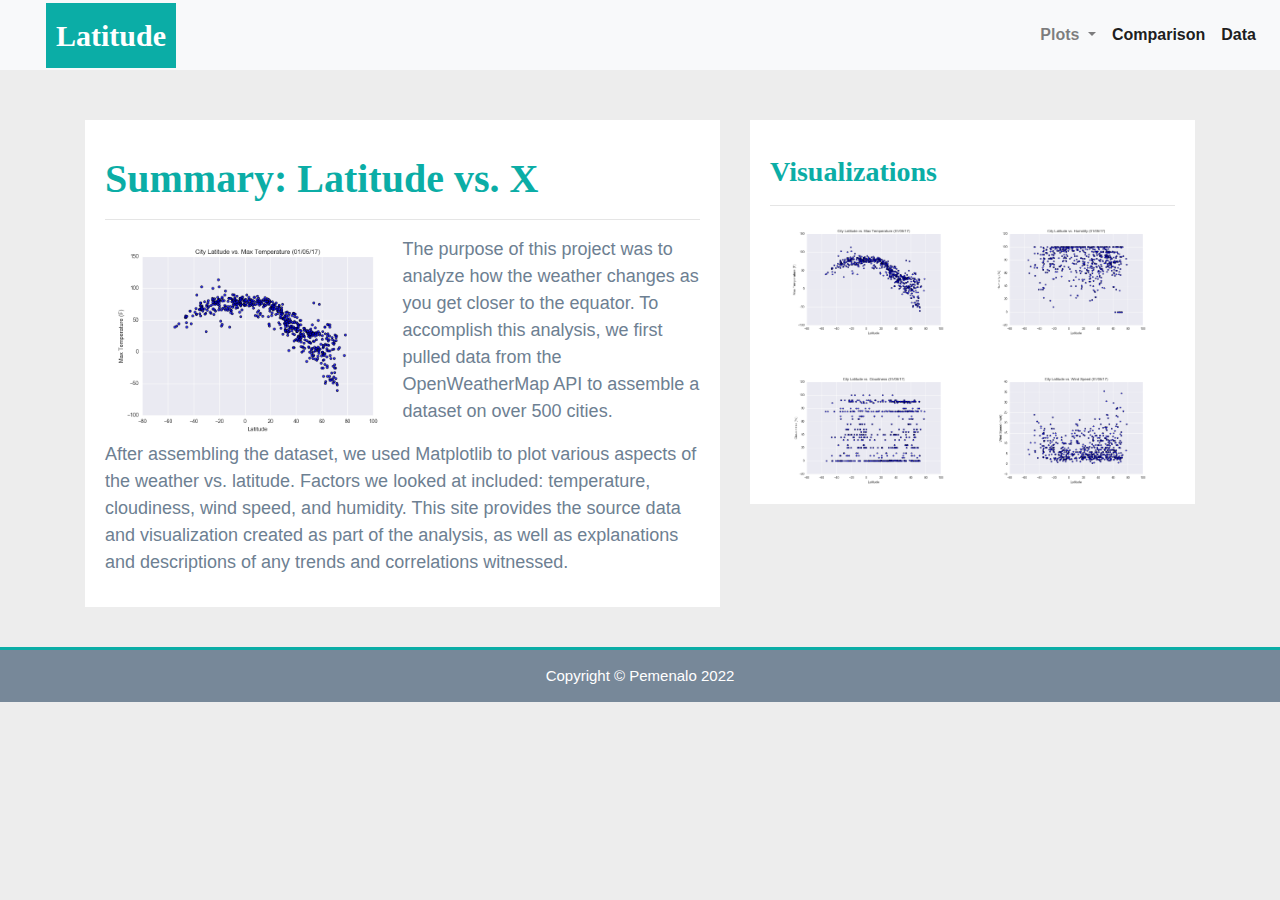
==== index.html @ c04281c7 "1 major updates to webpage and files" ====
<!DOCTYPE html>
<html lang="en-us">

<head>
  <meta charset="UTF-8">
  <meta http-equiv="X-UA-Compatible" content="IE=edge">
  <title>Weather Data Dashboard</title>
  <!-- To ensure proper rendering and touch zooming -->
  <meta name="viewport" content="width=device-width, initial-scale=1">
  <!-- Bring in Bootstrap CSS -->
  <link rel="stylesheet" href="https://stackpath.bootstrapcdn.com/bootstrap/4.5.2/css/bootstrap.min.css" integrity="sha384-JcKb8q3iqJ61gNV9KGb8thSsNjpSL0n8PARn9HuZOnIxN0hoP+VmmDGMN5t9UJ0Z" crossorigin="anonymous">
  <!-- Bring in my stylesheet -->
  <link rel="stylesheet" type="text/css" medida="screen" href="style.css">
</head>

<body>
  <div class="navigation">
	<nav class="navbar navbar-expand-lg navbar-light bg-light">
      
        <a class="navbar-brand" href="index.html" style="background-color: #0BADA6;">Latitude</a>
		<button class="navbar-toggler" type="button" data-toggle="collapse" data-target="#navbarNavDropdown" aria-expanded="false" aria-controls="navbarDropDown" aria-label="Toggle navigation">
			<span class="navbar-toggler-icon"></span>
		</button> 
				
				<div class="collapse navbar-collapse" id="navbarNavDropdown">
					<ul class="navbar-nav ml-auto">
						<li class="nav-item dropdown">
							<a class="nav-link dropdown-toggle" href="#" id="navbarDropdownMenuLink" data-toggle="dropdown" aria-haspopup="true" aria-expanded="false">
								Plots
							</a>
							<div class="dropdown-menu" aria-labelledby="navbarDropdownMenuLink">
								<a class="dropdown-item" href="max_temperature.html">Max Temperature</a>
								<a class="dropdown-item" href="humidity.html">Humidity</a>
								<a class="dropdown-item" href="cloudiness.html">Cloudiness</a>
								<a class="dropdown-item" href="wind_speed.html">Wind Speed</a>
						   </div> 
						</li>

					    <li class="nav-item active">
							<a class="nav-link" href="comparison.html">Comparison</a>
					    </li>
					    <li class="nav-item active">
							<a class="nav-link" href="data.html">Data</a>
				   	    </li>
					</ul>
        		</div>
	
	</nav>
  </div>	
			
		<div class="container">	
			<div class="row">
				<div class="col-lg-7 col-md-12">
					<div class="box">
						<h1 class="title">Summary: Latitude vs. X</h1>
						<hr class="light">
						<img alt="Max Temperature Graph" src="Resources/assets/images/Fig1.png" class="visualization rounded float-left">
						<p>The purpose of this project was to analyze how the weather changes as you get closer to the equator. To accomplish this analysis, we first pulled data from the OpenWeatherMap API to assemble a dataset on over 500 cities.</p>
    					<p>After assembling the dataset, we used Matplotlib to plot various aspects of the weather vs. latitude. Factors we looked at included: temperature, cloudiness, wind speed, and humidity. This site provides the source data and visualization created as part of the analysis, as well as explanations and descriptions of any trends and correlations witnessed.</p>
					</div>
					
				</div>
				<div class="col-lg-5 col-md-12">
					<div class="box">
						<h3 class="title">Visualizations</h3>
						<hr class="light">
						<div class="container">
							<div class="row" style="padding-bottom: 30px;">
								<div class="col-6">
									<a href="max_temperature.html"><img alt="Max Temperature Graph" src="Resources/assets/images/Fig1.png" class="image-fluid"></a>
								</div>
								<div class="col-6">
									<a href="humidity.html"><img alt="Humidity Graph" src="Resources/assets/images/Fig2.png" class="image-fluid"></a>
								</div>
							</div>
							<div class="row">
								<div class="col-6">
									<a href="cloudiness.html"><img alt="Cloudiness Graph" src="Resources/assets/images/Fig3.png" class="image-fluid"></a>
								</div>
								<div class="col-6">
									<a href="wind_speed.html"><img alt="Wind Speed Graph" src="Resources/assets/images/Fig4.png" class="image-fluid"></a>
								</div>
							</div>
						</div>

					</div>
					
				</div>
			</div>
		</div>
	</div>
</div>

<footer>
  <div class="footer">Copyright &copy; Pemenalo 2022</div>
</footer>

<script src="https://code.jquery.com/jquery-3.3.1.slim.min.js" integrity="sha384-q8i/X+965DzO0rT7abK41JStQIAqVgRVzpbzo5smXKp4YfRvH+8abtTE1Pi6jizo" crossorigin="anonymous"></script>
<script src="https://cdnjs.cloudflare.com/ajax/libs/popper.js/1.14.7/umd/popper.min.js" integrity="sha384-UO2eT0CpHqdSJQ6hJty5KVphtPhzWj9WO1clHTMGa3JDZwrnQq4sF86dIHNDz0W1" crossorigin="anonymous"></script>
<script src="https://stackpath.bootstrapcdn.com/bootstrap/4.3.1/js/bootstrap.min.js" integrity="sha384-JjSmVgyd0p3pXB1rRibZUAYoIIy6OrQ6VrjIEaFf/nJGzIxFDsf4x0xIM+B07jRM" crossorigin="anonymous"></script>


  
</body>

</html>
---- style.css ----
/* Body */
body {
    height: 100%;
    width: 100%;
    background-color: #EDEDED;
    font-family: Georgia, 'Times New Roman', Times, serif;
}
/* Navbar */
.navigation {
    color: white;
    font-family: sans-serif;
    background-color: #0BADA6;
    font-weight: bold;
    padding: inherit;
}
.navigation .navbar-brand {
    color: white;
    font-family: Verdana;
    font-size: 30px;
    background-color: #0BADA6;
    font-weight: bold;
    margin-left: 30px;
    padding: 10px;
    box-sizing: border-box;
}
.navbar {
    max-height: 70px;
    background-color: white;
    font-size: 16px;
}
.dropdown-item{
    color: #6D8092; 
}
/* Show different color when hovering over items on the navbar */
.dropdown .dropdown-menu .dropdown-item:active, .dropdown .dropdown-menu .dropdown-item:hover{
    background-color:#E7E7E7; 
}
.navigation .nav-link:hover{
    background-color:#E7E7E7;
   }
.navigation .navbar-brand:hover{
    color: rgb(200, 248, 246);
}
.container {
    width: 100%;
    padding-right: 15px;
    padding-left: 15px;
    margin-right: auto;
    margin-left: auto;
}
/* Images */
img {
    width: 100%;
    height: 100%;
}
.image-fluid:hover{
    border-color: #0BADA6;
    border-style: solid;
}
.image-active {
    border-color:#0BADA6;
    border-style: solid; 
}
/* Surrond imgage with text */
.visualization{
    width: 50%;
    height: 50%;
}
/* Title */
.title {
    color: #0BADA6;  
    font-family: Georgia, 'Times New Roman', Times, serif;
    font-weight: bolder; 
    padding-top: 25px; 
}
/* Paragraph */
p {
    color: #6D8092;
    font-family: Arial, Helvetica, sans-serif;
    font-size: 18px; 
}
/* Box */
.box {
    margin-top: 50px;
    margin-bottom: 40px;
    padding: 10px 20px 15px;
    color: black;
    background-color: white;
}

/* Table */
.table-responsive {
    font-family: Arial, Helvetica, sans-serif;
}
/* Footer */
footer {
    background-color: lightslategrey; 
    border-top-style: solid; 
    border-top-width: 3px; 
    border-top-color: #0BADA6;
    color: white; 
    min-height: 55px; 
    font-family: Arial, Helvetica, sans-serif;
    font-size: 15px; 
    text-align: center; 
    width: 100%;
    padding-top: 15px; 
}

@media(max-width: 992px){
.navbar-brand {
    color: white;
    font-size: 30px;
    background-color: #0BADA6;
    padding: 10px;
}
.navbar{
    max-height: none; 
    padding: inherit;
}
.container{
    background-color: white;
}
}
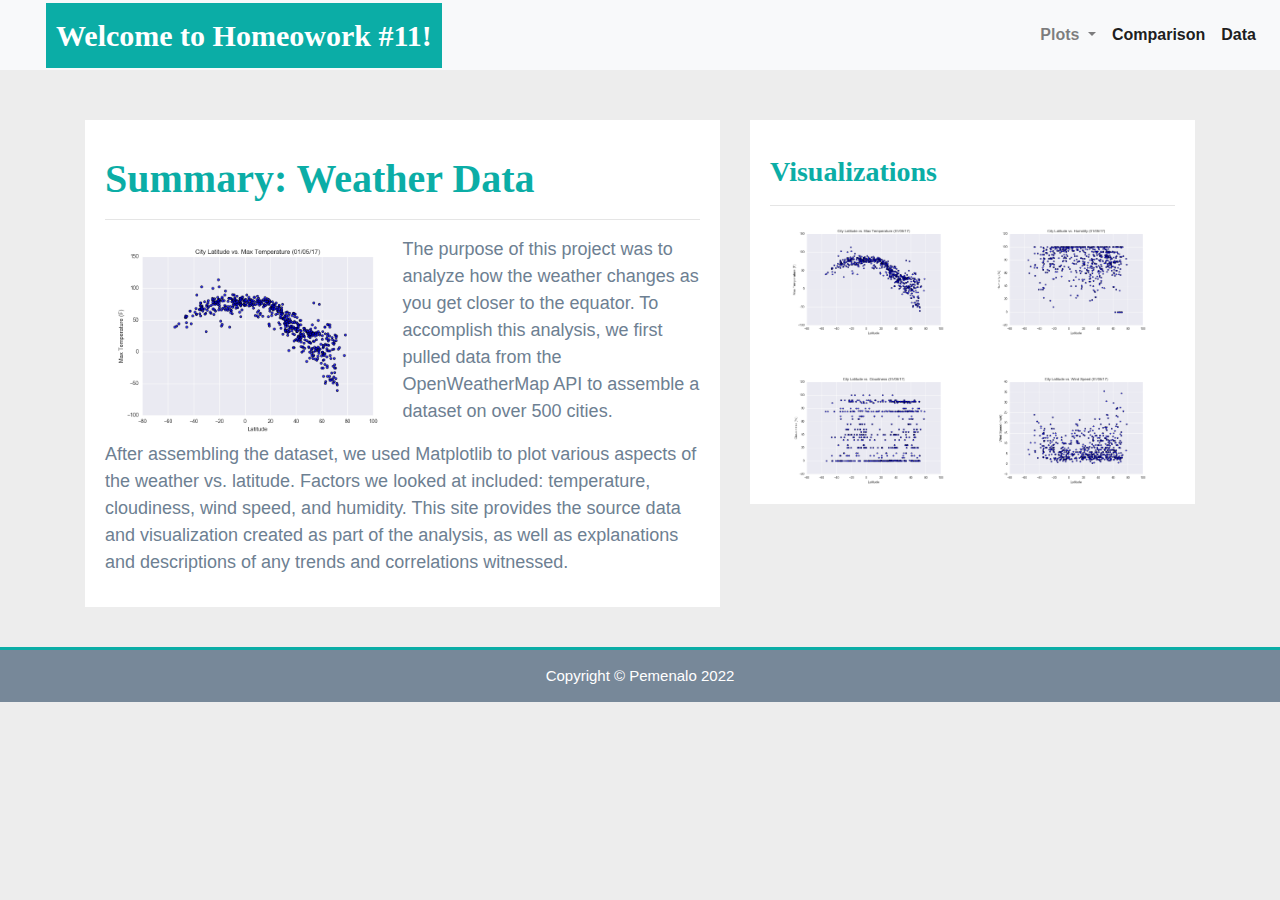
==== commit e946ab3e: "5th major update to index and comparison pages" ====
--- a/index.html
+++ b/index.html
@@ -17,7 +17,7 @@
   <div class="navigation">
 	<nav class="navbar navbar-expand-lg navbar-light bg-light">
       
-        <a class="navbar-brand" href="index.html" style="background-color: #0BADA6;">Latitude</a>
+        <a class="navbar-brand" href="index.html" style="background-color: #0BADA6;">Welcome to Homeowork #11!</a>
 		<button class="navbar-toggler" type="button" data-toggle="collapse" data-target="#navbarNavDropdown" aria-expanded="false" aria-controls="navbarDropDown" aria-label="Toggle navigation">
 			<span class="navbar-toggler-icon"></span>
 		</button> 
@@ -29,10 +29,10 @@
 								Plots
 							</a>
 							<div class="dropdown-menu" aria-labelledby="navbarDropdownMenuLink">
-								<a class="dropdown-item" href="max_temperature.html">Max Temperature</a>
+								<a class="dropdown-item" href="max_temp.html">Max Temperature</a>
 								<a class="dropdown-item" href="humidity.html">Humidity</a>
 								<a class="dropdown-item" href="cloudiness.html">Cloudiness</a>
-								<a class="dropdown-item" href="wind_speed.html">Wind Speed</a>
+								<a class="dropdown-item" href="wind_spd.html">Wind Speed</a>
 						   </div> 
 						</li>
 
@@ -52,7 +52,7 @@
 			<div class="row">
 				<div class="col-lg-7 col-md-12">
 					<div class="box">
-						<h1 class="title">Summary: Latitude vs. X</h1>
+						<h1 class="title">Summary: Weather Data</h1>
 						<hr class="light">
 						<img alt="Max Temperature Graph" src="Resources/assets/images/Fig1.png" class="visualization rounded float-left">
 						<p>The purpose of this project was to analyze how the weather changes as you get closer to the equator. To accomplish this analysis, we first pulled data from the OpenWeatherMap API to assemble a dataset on over 500 cities.</p>
@@ -67,7 +67,7 @@
 						<div class="container">
 							<div class="row" style="padding-bottom: 30px;">
 								<div class="col-6">
-									<a href="max_temperature.html"><img alt="Max Temperature Graph" src="Resources/assets/images/Fig1.png" class="image-fluid"></a>
+									<a href="max_temp.html"><img alt="Max Temperature Graph" src="Resources/assets/images/Fig1.png" class="image-fluid"></a>
 								</div>
 								<div class="col-6">
 									<a href="humidity.html"><img alt="Humidity Graph" src="Resources/assets/images/Fig2.png" class="image-fluid"></a>
@@ -78,7 +78,7 @@
 									<a href="cloudiness.html"><img alt="Cloudiness Graph" src="Resources/assets/images/Fig3.png" class="image-fluid"></a>
 								</div>
 								<div class="col-6">
-									<a href="wind_speed.html"><img alt="Wind Speed Graph" src="Resources/assets/images/Fig4.png" class="image-fluid"></a>
+									<a href="wind_spd.html"><img alt="Wind Speed Graph" src="Resources/assets/images/Fig4.png" class="image-fluid"></a>
 								</div>
 							</div>
 						</div>
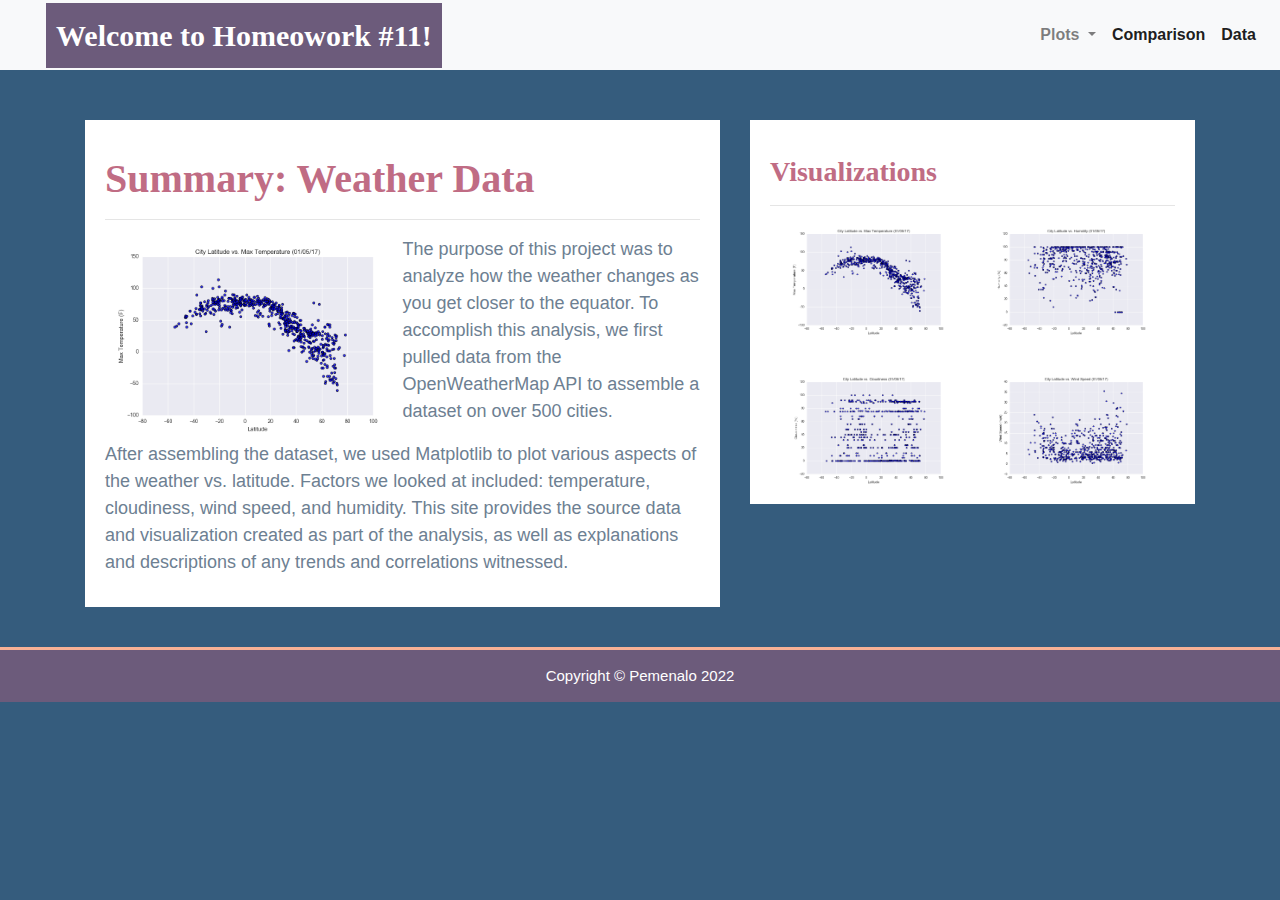
==== commit 09e1ed60: "6th major update to index, comparison pages, & style sheet" ====
--- a/index.html
+++ b/index.html
@@ -17,7 +17,7 @@
   <div class="navigation">
 	<nav class="navbar navbar-expand-lg navbar-light bg-light">
       
-        <a class="navbar-brand" href="index.html" style="background-color: #0BADA6;">Welcome to Homeowork #11!</a>
+        <a class="navbar-brand" href="index.html" style="background-color: #6C5B7B;">Welcome to Homeowork #11!</a>
 		<button class="navbar-toggler" type="button" data-toggle="collapse" data-target="#navbarNavDropdown" aria-expanded="false" aria-controls="navbarDropDown" aria-label="Toggle navigation">
 			<span class="navbar-toggler-icon"></span>
 		</button> 
--- a/style.css
+++ b/style.css
@@ -2,14 +2,14 @@
 body {
     height: 100%;
     width: 100%;
-    background-color: #EDEDED;
+    background-color: #355C7D;
     font-family: Georgia, 'Times New Roman', Times, serif;
 }
 /* Navbar */
 .navigation {
     color: white;
     font-family: sans-serif;
-    background-color: #0BADA6;
+    background-color: #6C5B7B;
     font-weight: bold;
     padding: inherit;
 }
@@ -17,7 +17,7 @@
     color: white;
     font-family: Verdana;
     font-size: 30px;
-    background-color: #0BADA6;
+    background-color: #F8B195;
     font-weight: bold;
     margin-left: 30px;
     padding: 10px;
@@ -25,7 +25,7 @@
 }
 .navbar {
     max-height: 70px;
-    background-color: white;
+    background-color: #6C5B7B;
     font-size: 16px;
 }
 .dropdown-item{
@@ -33,13 +33,13 @@
 }
 /* Show different color when hovering over items on the navbar */
 .dropdown .dropdown-menu .dropdown-item:active, .dropdown .dropdown-menu .dropdown-item:hover{
-    background-color:#E7E7E7; 
+    background-color:#F8B195; 
 }
 .navigation .nav-link:hover{
-    background-color:#E7E7E7;
+    background-color:#C06C84;
    }
 .navigation .navbar-brand:hover{
-    color: rgb(200, 248, 246);
+    color: rgb(255, 255, 255);
 }
 .container {
     width: 100%;
@@ -54,11 +54,11 @@
     height: 100%;
 }
 .image-fluid:hover{
-    border-color: #0BADA6;
+    border-color: #F8B195;
     border-style: solid;
 }
 .image-active {
-    border-color:#0BADA6;
+    border-color:#F8B195;
     border-style: solid; 
 }
 /* Surrond imgage with text */
@@ -68,7 +68,7 @@
 }
 /* Title */
 .title {
-    color: #0BADA6;  
+    color: #C06C84;  
     font-family: Georgia, 'Times New Roman', Times, serif;
     font-weight: bolder; 
     padding-top: 25px; 
@@ -84,7 +84,7 @@
     margin-top: 50px;
     margin-bottom: 40px;
     padding: 10px 20px 15px;
-    color: black;
+    color: #6C5B7B;
     background-color: white;
 }
 
@@ -94,10 +94,10 @@
 }
 /* Footer */
 footer {
-    background-color: lightslategrey; 
+    background-color: #6C5B7B; 
     border-top-style: solid; 
     border-top-width: 3px; 
-    border-top-color: #0BADA6;
+    border-top-color: #F8B195;
     color: white; 
     min-height: 55px; 
     font-family: Arial, Helvetica, sans-serif;
@@ -111,7 +111,7 @@
 .navbar-brand {
     color: white;
     font-size: 30px;
-    background-color: #0BADA6;
+    background-color: #F8B195;
     padding: 10px;
 }
 .navbar{
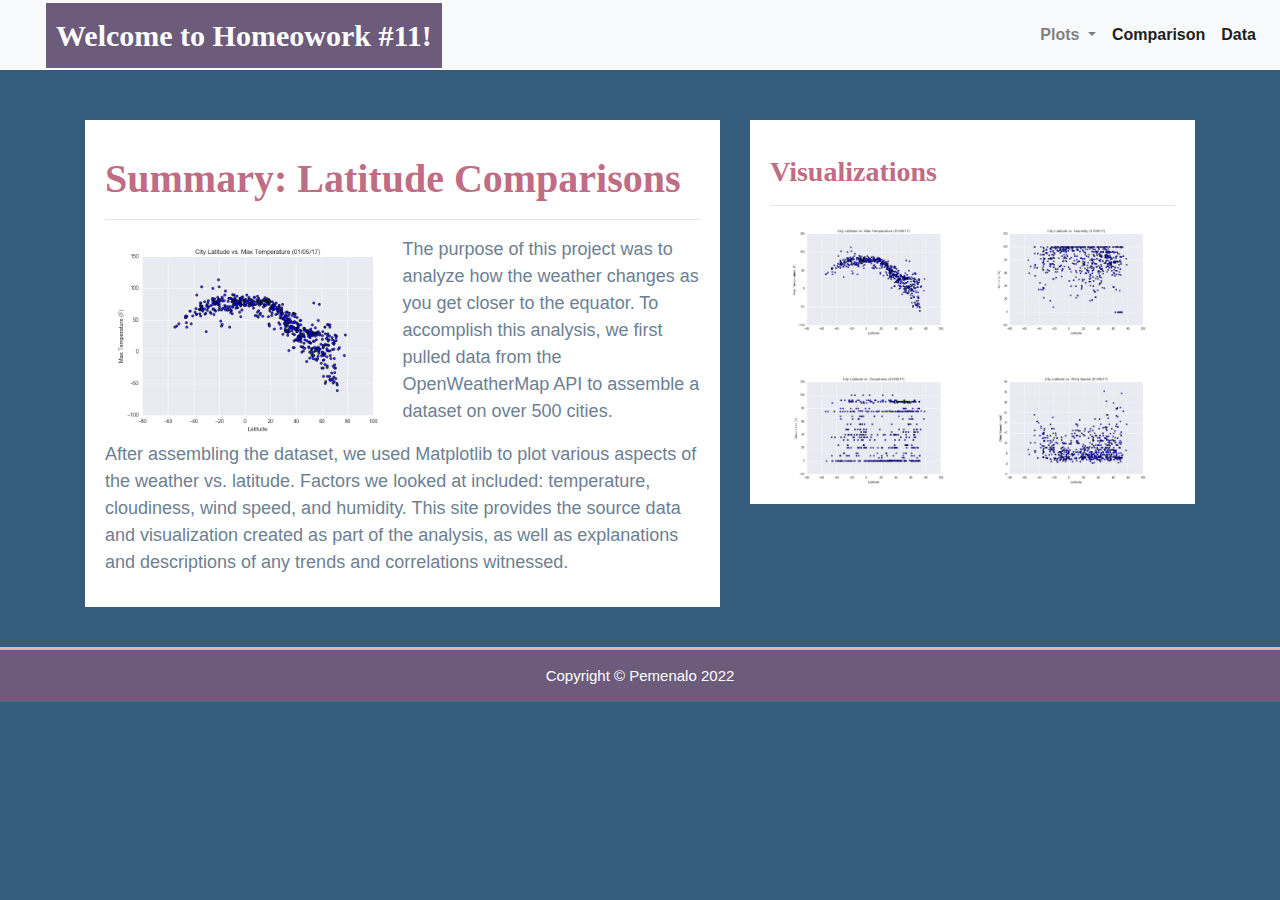
==== commit db4ff3d0: "updates to fine details" ====
--- a/index.html
+++ b/index.html
@@ -52,7 +52,7 @@
 			<div class="row">
 				<div class="col-lg-7 col-md-12">
 					<div class="box">
-						<h1 class="title">Summary: Weather Data</h1>
+						<h1 class="title">Summary: Latitude Comparisons</h1>
 						<hr class="light">
 						<img alt="Max Temperature Graph" src="Resources/assets/images/Fig1.png" class="visualization rounded float-left">
 						<p>The purpose of this project was to analyze how the weather changes as you get closer to the equator. To accomplish this analysis, we first pulled data from the OpenWeatherMap API to assemble a dataset on over 500 cities.</p>
